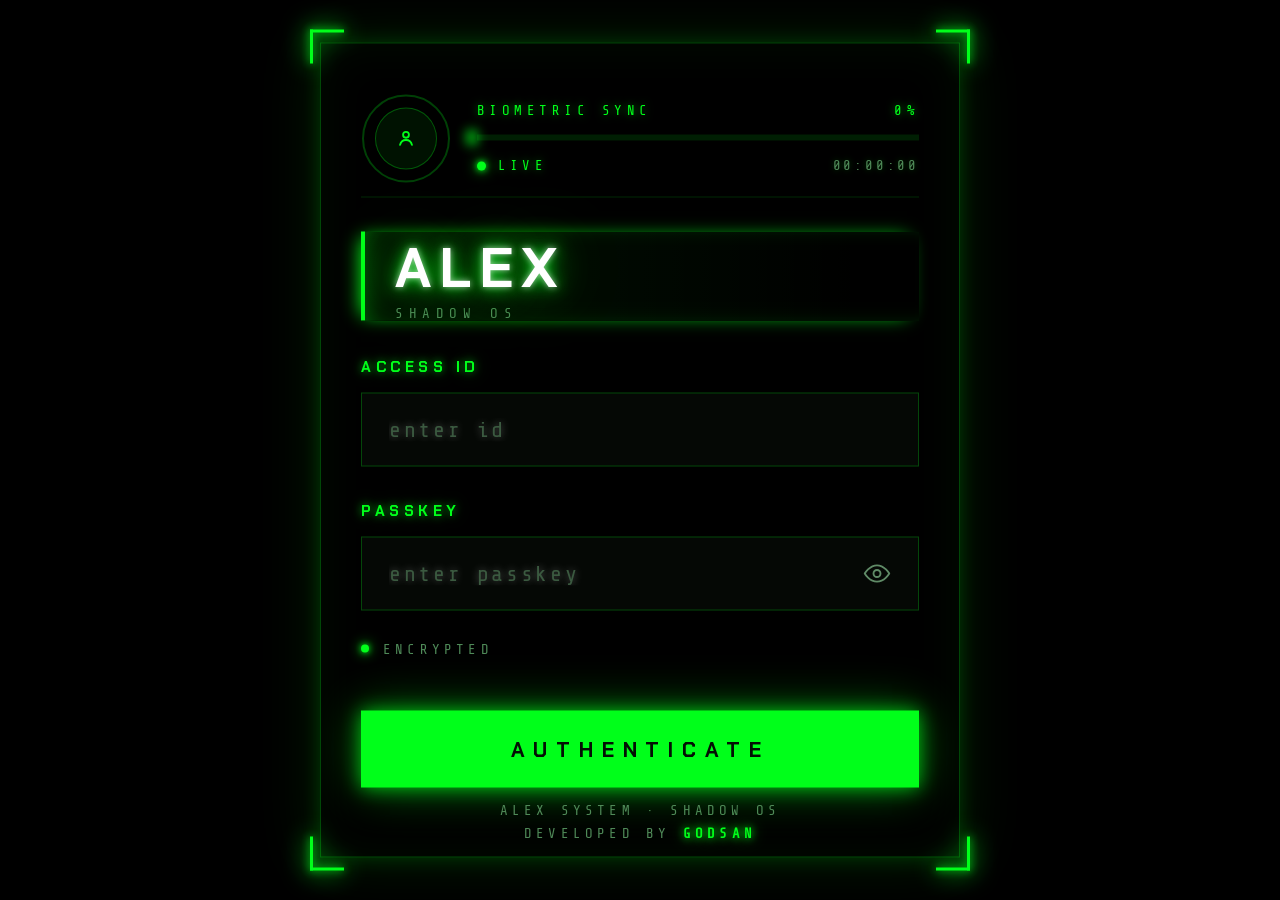
==== index.html @ 17e76942 "Initial ALEX SHADOW OS upload" ====
<!DOCTYPE html>
<html lang="en">
<head>
<meta charset="UTF-8">
<meta name="viewport" content="width=device-width, initial-scale=1, viewport-fit=cover">
<title>ALEX · SHADOW OS</title>
<link rel="preconnect" href="https://fonts.googleapis.com">
<link rel="preconnect" href="https://fonts.gstatic.com" crossorigin>
<link href="https://fonts.googleapis.com/css2?family=Chakra+Petch:wght@400;500;600;700&family=Share+Tech+Mono&display=swap" rel="stylesheet">
<link rel="stylesheet" href="style.css">
</head>
<body>
<canvas id="rain" aria-hidden="true"></canvas>

<main class="stage" id="stage">
  <span class="corner tl"></span><span class="corner tr"></span>
  <span class="corner bl"></span><span class="corner br"></span>

  <section class="card" id="card">
    <header class="bio">
      <div class="ring">
        <svg viewBox="0 0 90 90" aria-hidden="true">
          <circle class="ring-track" cx="45" cy="45" r="43"/>
          <circle class="ring-arc" id="ringArc" cx="45" cy="45" r="43"/>
        </svg>
        <div class="ring-core">
          <svg viewBox="0 0 24 24" width="22" height="22" fill="none" stroke="currentColor" stroke-width="2" stroke-linecap="round"><circle cx="12" cy="8" r="3.2"/><path d="M5.5 19c.8-3.6 3.4-5.4 6.5-5.4s5.7 1.8 6.5 5.4"/></svg>
        </div>
      </div>
      <div class="bio-info">
        <div class="bio-row"><span>BIOMETRIC SYNC</span><span id="bioPct">0%</span></div>
        <div class="bar"><i id="bioBar"></i></div>
        <div class="bio-row"><span class="live"><b class="dot"></b>LIVE</span><span class="clock" id="clock">00:00:00</span></div>
      </div>
    </header>

    <div class="title">
      <h1 id="glitch" data-text="ALEX">ALEX</h1>
      <p>SHADOW OS</p>
    </div>

    <form id="loginForm" autocomplete="off" novalidate>
      <label for="uid">ACCESS ID</label>
      <div class="field"><input id="uid" type="text" placeholder="enter id" autocapitalize="off" autocorrect="off" spellcheck="false"></div>

      <label for="pass">PASSKEY</label>
      <div class="field">
        <input id="pass" type="password" placeholder="enter passkey" autocapitalize="off" autocorrect="off" spellcheck="false">
        <button type="button" class="eye" id="eye" aria-label="Show passkey">
          <svg viewBox="0 0 24 24" width="28" height="28" fill="none" stroke="currentColor" stroke-width="1.6" stroke-linecap="round" stroke-linejoin="round"><path d="M1.5 12S5.5 5 12 5s10.5 7 10.5 7-4 7-10.5 7S1.5 12 1.5 12z"/><circle cx="12" cy="12" r="3"/><line id="eyeSlash" x1="3" y1="3" x2="21" y2="21" style="display:none"/></svg>
        </button>
      </div>

      <div class="status" id="status" role="status" aria-live="polite"><b class="dot"></b><span id="statusText">ENCRYPTED</span></div>

      <button type="submit" class="auth" id="auth"><span>AUTHENTICATE</span></button>
    </form>

    <footer>
      <p>ALEX SYSTEM · SHADOW OS</p>
      <p>DEVELOPED BY <em>GODSAN</em></p>
    </footer>
  </section>
</main>

<script src="script.js"></script>
</body>
</html>
---- style.css ----
:root{
  --g:#00ff1a;          /* main green */
  --g-dim:#00b812;
  --g-faint:rgba(0,255,26,.16);
  --bg:#000;
  --card:#041006;
  --field:#050805;
  --text-dim:#4f8a58;
  --w:#ffffff;
  --red:#ff2a3d;
  --card-w:640px;       /* exact card size from reference */
  --card-h:815px;
}
*{box-sizing:border-box;margin:0;padding:0}
html,body{height:100%;background:var(--bg);overflow:hidden}
body{font-family:'Chakra Petch','Rajdhani','Segoe UI',sans-serif;color:var(--g);-webkit-tap-highlight-color:transparent}
#rain{position:fixed;inset:0;width:100%;height:100%;opacity:.9}

/* fixed-size stage, scaled by JS to fit any screen */
.stage{position:fixed;left:50%;top:50%;width:var(--card-w);height:var(--card-h);
  transform:translate(-50%,-50%) scale(var(--s,1));transform-origin:center}
.card{position:relative;width:100%;height:100%;padding:36px 40px 0;
  background:#000;
  border:1px solid rgba(0,255,26,.28);box-shadow:0 0 18px rgba(0,255,26,.18),0 0 60px rgba(0,255,26,.12),inset 0 0 50px rgba(0,255,26,.05);animation:cardGlow 4s ease-in-out infinite;overflow:hidden}
@keyframes cardGlow{50%{box-shadow:0 0 28px rgba(0,255,26,.35),0 0 90px rgba(0,255,26,.2),inset 0 0 70px rgba(0,255,26,.08);border-color:rgba(0,255,26,.5)}}
.card::before{content:'';position:absolute;left:0;right:0;top:-120px;height:120px;background:linear-gradient(180deg,transparent,rgba(0,255,26,.10),transparent);pointer-events:none;animation:scan 6s linear infinite}
@keyframes scan{to{transform:translateY(960px)}}

/* corner brackets */
.corner{position:absolute;width:34px;height:34px;border:3px solid var(--g);filter:drop-shadow(0 0 4px var(--g)) drop-shadow(0 0 12px var(--g));z-index:2;animation:cornerPulse 2.4s ease-in-out infinite}
@keyframes cornerPulse{50%{filter:drop-shadow(0 0 8px var(--g)) drop-shadow(0 0 22px var(--g))}}
.tl{top:-13px;left:-10px;border-right:0;border-bottom:0}
.tr{top:-13px;right:-10px;border-left:0;border-bottom:0}
.bl{bottom:-13px;left:-10px;border-right:0;border-top:0}
.br{bottom:-13px;right:-10px;border-left:0;border-top:0}

/* biometric header */
.bio{display:flex;align-items:center;gap:26px;height:118px;border-bottom:1px solid var(--g-faint)}
.ring{position:relative;width:90px;height:90px;flex:none}
.ring svg{position:absolute;inset:0;width:100%;height:100%;transform:rotate(-90deg)}
.ring-track{fill:none;stroke:rgba(0,255,26,.25);stroke-width:2}
.ring-arc{fill:none;stroke:var(--g);stroke-width:4;stroke-linecap:round;stroke-dasharray:270;stroke-dashoffset:270;filter:drop-shadow(0 0 4px var(--g)) drop-shadow(0 0 10px var(--g));transition:stroke-dashoffset .9s ease}
.ring{animation:ringPulse 2.6s ease-in-out infinite}
@keyframes ringPulse{50%{filter:drop-shadow(0 0 10px rgba(0,255,26,.55))}}
.ring-core{position:absolute;inset:14px;border-radius:50%;background:rgba(0,255,26,.07);border:1px solid rgba(0,255,26,.3);display:grid;place-items:center;color:var(--g)}
.ring-core svg{position:static;transform:none;width:22px;height:22px}
.bio-info{flex:1}
.bio-row{display:flex;justify-content:space-between;align-items:center;font-family:'Share Tech Mono',monospace;font-size:14px;letter-spacing:.32em;line-height:1;color:var(--g)}
.bio-row span{text-shadow:0 0 8px rgba(0,255,26,.55)}
.bio-row .clock{text-shadow:0 0 6px rgba(0,255,26,.25)}
.bio-row:first-child{margin-bottom:17px}
.bar{height:6px;background:rgba(0,255,26,.12);margin-bottom:18px}
.bar i{display:block;height:100%;width:0;background:var(--g);box-shadow:0 0 8px var(--g),0 0 20px rgba(0,255,26,.6);transition:width .9s ease;position:relative}
.bar i::after{content:'';position:absolute;right:0;top:-4px;width:10px;height:14px;background:var(--g);filter:blur(6px);opacity:.9}
.live{display:flex;align-items:center;gap:12px;color:var(--g);letter-spacing:.3em}
.clock{color:var(--text-dim);letter-spacing:.2em}
.dot{display:inline-block;width:9px;height:9px;border-radius:50%;background:var(--g);box-shadow:0 0 6px var(--g),0 0 14px var(--g);animation:blink 1.8s infinite}
@keyframes blink{50%{opacity:.35}}

/* ALEX title */
.title{margin-top:34px;height:89px;padding:8px 0 0 30px;border-left:4px solid var(--g);
  background:linear-gradient(90deg,rgba(0,255,26,.07),transparent 90%);
  box-shadow:-6px 0 18px -6px var(--g),inset 14px 0 30px -18px rgba(0,255,26,.5)}
.title h1{position:relative;font-size:56px;line-height:1;font-weight:700;letter-spacing:.14em;color:var(--w);text-shadow:0 0 6px rgba(255,255,255,.6),0 0 16px rgba(0,255,26,.9),0 0 36px rgba(0,255,26,.6),0 0 70px rgba(0,255,26,.35);display:inline-block;animation:titleGlow 3s ease-in-out infinite}
@keyframes titleGlow{50%{text-shadow:0 0 4px rgba(255,255,255,.5),0 0 12px rgba(0,255,26,.7),0 0 26px rgba(0,255,26,.45),0 0 50px rgba(0,255,26,.25)}}
.title p{margin-top:10px;font-family:'Share Tech Mono',monospace;font-size:14px;letter-spacing:.4em;color:var(--text-dim)}
.title h1.glitch{animation:glitch .35s steps(2) 1}
@keyframes glitch{0%{transform:translate(-3px,0);text-shadow:3px 0 var(--red),-3px 0 #0ff}50%{transform:translate(3px,1px)}100%{transform:none}}

/* form */
form{margin-top:36px}
label{display:block;font-size:15px;font-weight:700;letter-spacing:.3em;margin-bottom:16px;color:var(--g);text-shadow:0 0 8px rgba(0,255,26,.7),0 0 20px rgba(0,255,26,.3)}
.field{position:relative;height:74px;margin-bottom:34px;background:var(--field);border:1px solid rgba(0,255,26,.25);transition:border-color .2s,box-shadow .2s}
.field:focus-within{border-color:var(--g);box-shadow:0 0 0 1px rgba(0,255,26,.4),0 0 22px rgba(0,255,26,.45),inset 0 0 18px rgba(0,255,26,.12)}
.field input{width:100%;height:100%;padding:0 70px 0 27px;background:transparent;border:0;outline:0;color:var(--w);font-family:'Share Tech Mono',monospace;font-size:22px;letter-spacing:.12em;text-shadow:0 0 8px rgba(255,255,255,.35)}
.field input::placeholder{color:#3b5a40;letter-spacing:.12em}
.eye{position:absolute;right:16px;top:0;height:100%;width:50px;background:none;border:0;color:#5f8a66;cursor:pointer;display:grid;place-items:center}
.eye:hover,.eye.on{color:var(--g)}
.field + label{margin-top:0}
.status{display:flex;align-items:center;gap:14px;margin:-8px 0 0;height:24px;font-family:'Share Tech Mono',monospace;font-size:14px;letter-spacing:.3em;color:var(--text-dim)}
.status .dot{width:8px;height:8px}
.status.err{color:var(--red)} .status.err .dot{background:var(--red);box-shadow:0 0 8px var(--red)}
.status.ok{color:var(--g)}

.auth{display:block;width:100%;height:77px;margin-top:50px;background:var(--g);color:#031004;border:0;cursor:pointer;
  font-family:'Chakra Petch',sans-serif;font-weight:700;font-size:21px;letter-spacing:.42em;box-shadow:0 0 18px rgba(0,255,26,.7),0 0 50px rgba(0,255,26,.4);animation:btnGlow 2.2s ease-in-out infinite;transition:transform .1s,filter .2s}
@keyframes btnGlow{50%{box-shadow:0 0 28px rgba(0,255,26,.95),0 0 80px rgba(0,255,26,.55)}}
.auth:hover{filter:brightness(1.1)} .auth:active{transform:scale(.99)}
.auth:disabled{filter:grayscale(.6) brightness(.6);cursor:not-allowed}

footer{position:absolute;left:0;right:0;bottom:12px;text-align:center;font-family:'Share Tech Mono',monospace;font-size:14px;letter-spacing:.3em;color:var(--text-dim);line-height:1.6}
footer em{font-style:normal;color:var(--g);text-shadow:0 0 8px var(--g),0 0 18px rgba(0,255,26,.6);font-weight:700}

/* feedback states */
.card.shake{animation:shake .45s}
@keyframes shake{20%,60%{transform:translateX(-10px)}40%,80%{transform:translateX(10px)}}
.card.denied{border-color:var(--red);box-shadow:0 0 40px rgba(255,42,61,.25)}
.card.granted{box-shadow:0 0 70px rgba(0,255,26,.45);animation:grant .9s ease forwards}
@keyframes grant{to{opacity:.0;transform:scale(1.03)}}
@media (prefers-reduced-motion:reduce){*{animation:none!important;transition:none!important}}
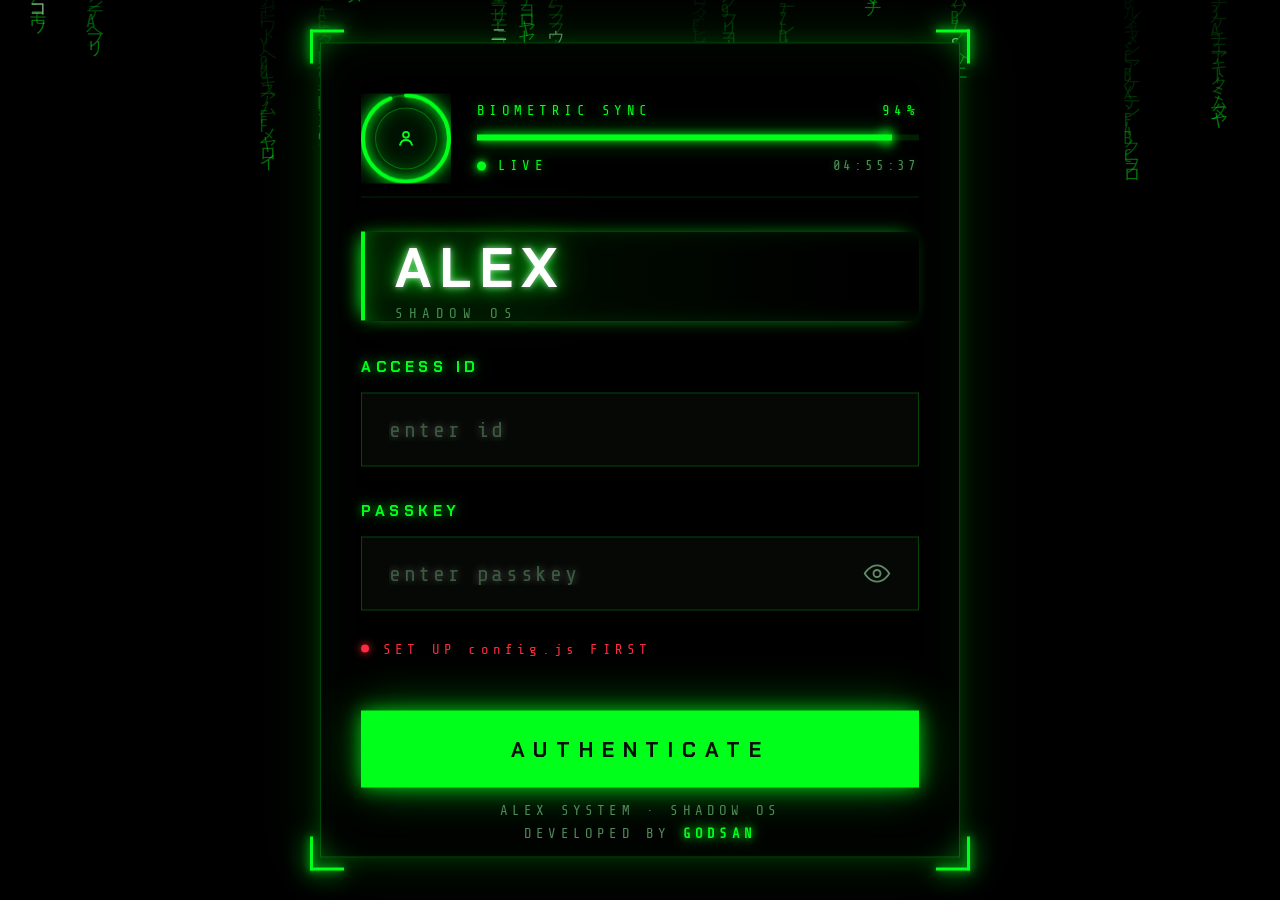
==== commit bed33407: "Initial ALEX SHADOW OS upload" ====
--- a/index.html
+++ b/index.html
@@ -63,6 +63,7 @@
   </section>
 </main>
 
+<script src="config.js"></script>
 <script src="script.js"></script>
 </body>
 </html>
